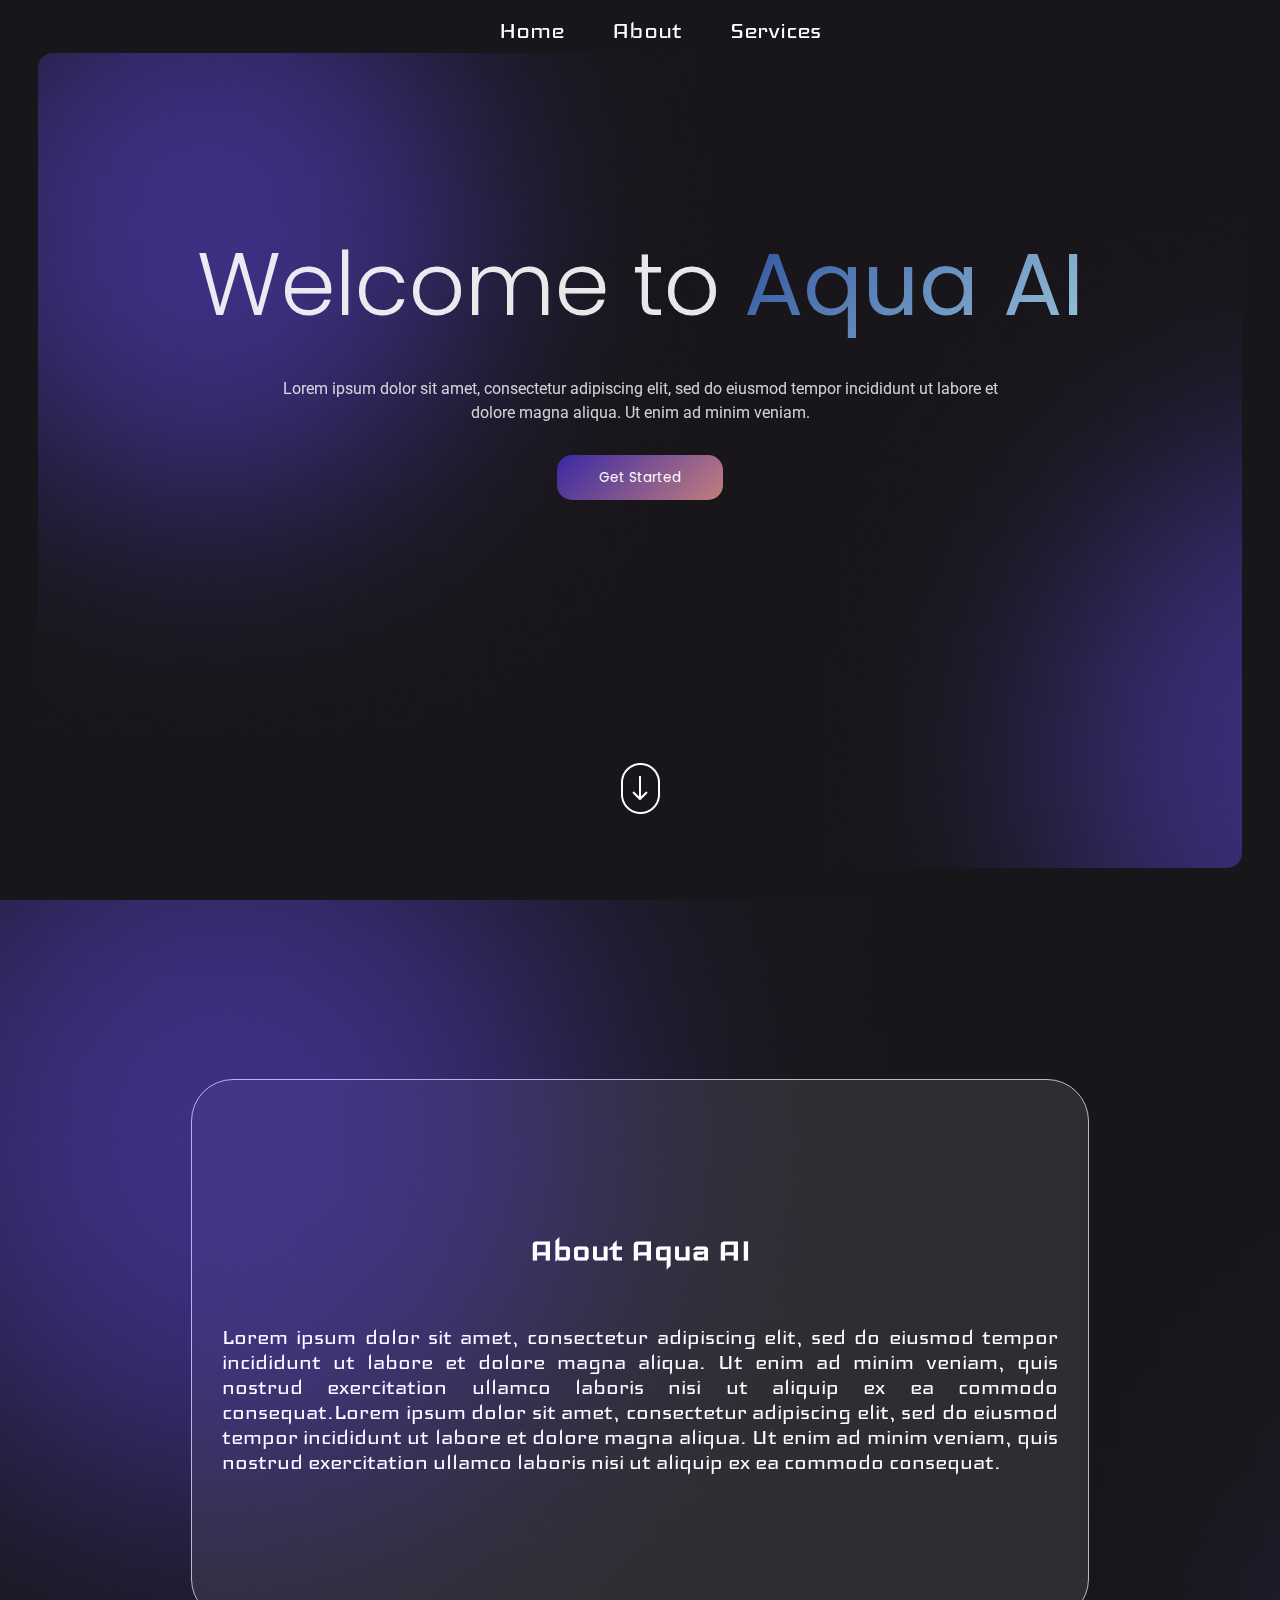
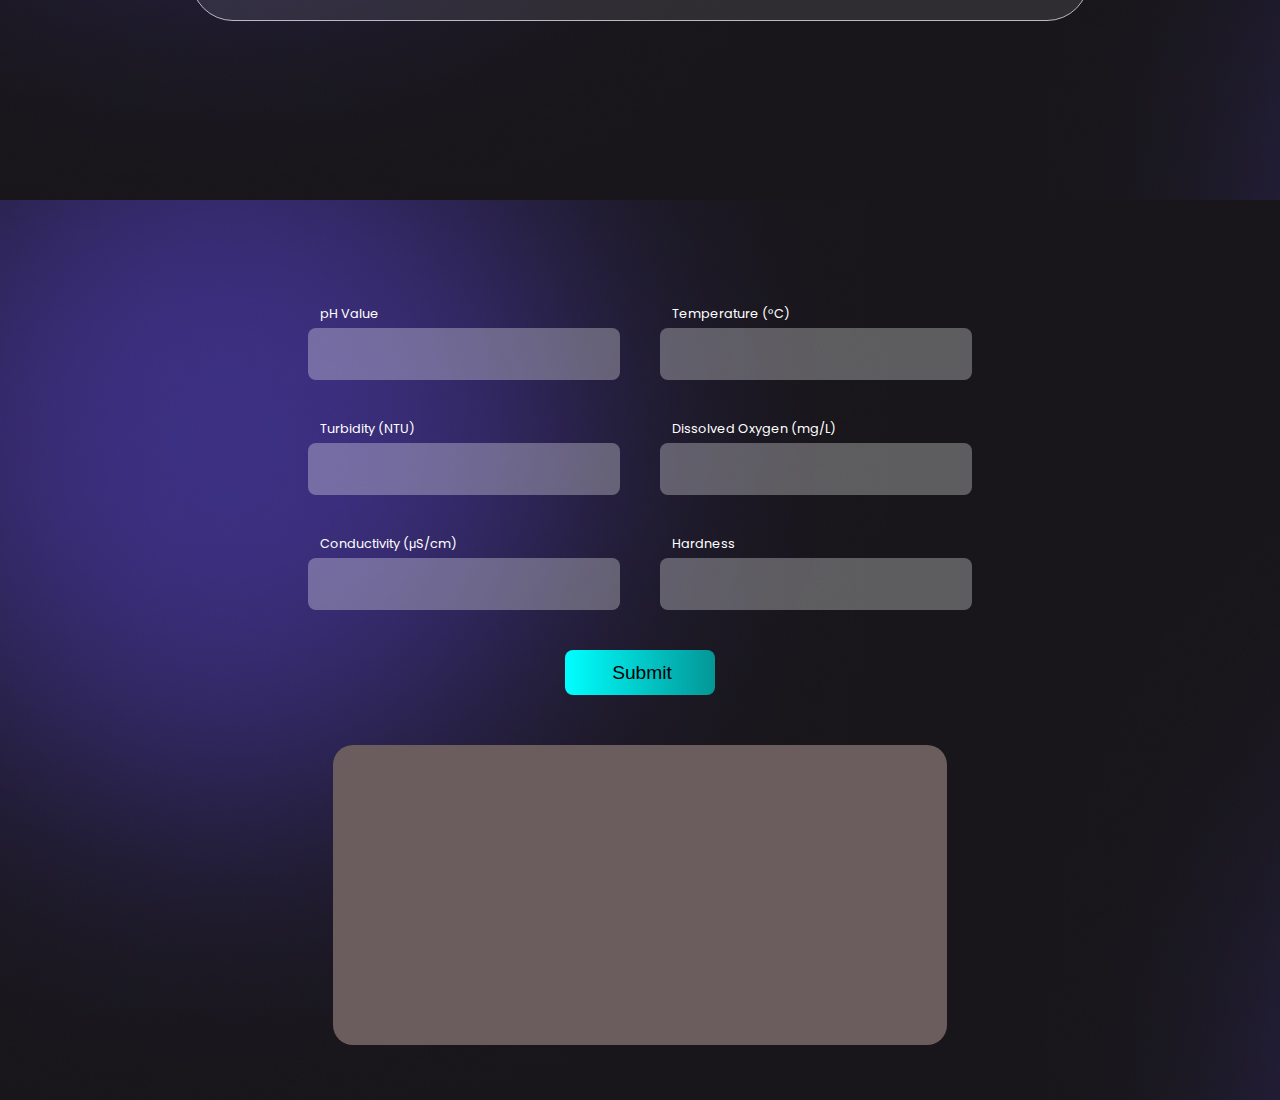
==== index.html @ 48a55d61 "First Commit" ====
<!DOCTYPE html>
<html lang="en">
<head>
    <meta charset="UTF-8">
    <meta name="viewport" content="width=device-width, initial-scale=1.0">
    <title>Aqua AI</title>
    <link rel="stylesheet" href="styles.css">
</head>
<body>
    <header>
        <nav class="navbar">
            <ul class="menu">
                <li><a id = "navli1" href="#home">Home</a></li>
                <li><a id = "navli2" href="#about">About</a></li>
                <li><a id = "navli3" href="#ai">Services</a></li>
            </ul>
            <svg id = "ham" stroke="#fff" fill="#fff" stroke-width="0" viewBox="0 0 512 512" height="2em" width="2em" xmlns="http://www.w3.org/2000/svg"><path d="M32 96v64h448V96H32zm0 128v64h448v-64H32zm0 128v64h448v-64H32z"></path></svg>
        </nav>
    </header>

    <section class="hero" id = "home">
        <div class="content">
            <h1 id = "wel">Welcome to <span class="highlight">Aqua AI</span></h1>
            <p>Lorem ipsum dolor sit amet, consectetur adipiscing elit, sed do eiusmod tempor incididunt ut labore et dolore magna aliqua. Ut enim ad minim veniam.</p>
            <button>Get Started</button>
            <div class="next-page-icon">
            <a href = "#about"><img src ="Group 2.png"></a>
            </div>
        </div>
    </section>

    <section id = "about">
        <div class="abt">
            <h2>About Aqua AI</h2>
            <p>Lorem ipsum dolor sit amet, consectetur adipiscing elit, sed do eiusmod tempor incididunt ut labore et dolore magna aliqua. Ut enim ad minim veniam, quis nostrud exercitation ullamco laboris nisi ut aliquip ex ea commodo consequat.Lorem ipsum dolor sit amet, consectetur adipiscing elit, sed do eiusmod tempor incididunt ut labore et dolore magna aliqua. Ut enim ad minim veniam, quis nostrud exercitation ullamco laboris nisi ut aliquip ex ea commodo consequat.</p>
        </div>
    </section>

    <section id="ai">
        <div class="form-container">
            <form action="#">
                <div class="inner-container">
                    <div class="datainput">
                        <label for = "ph-value">pH Value</label>
                        <input type="number" id="ph-value" name="ph-value" min="1" max="14" required>
                    </div>
                    <div class="datainput">
                        <label for = "ph-value">Temperature (°C)</label>
                        <input type="number" id="temp" name="temp" required>
                    </div>
                    <div class="datainput">
                        <label for = "ph-value">Turbidity (NTU)</label>
                        <input type="number" id="turbidity" name="turbidity" required>
                    </div>
                    <div class="datainput">
                        <label for = "ph-value">Dissolved Oxygen (mg/L)</label>
                        <input type="number" id="do" name="do" required>
                    </div>
                    <div class="datainput">
                        <label for = "ph-value">Conductivity (μS/cm)</label>
                        <input type="number" id="conductivity" name="conductivity" required>
                    </div>
                    <div class="datainput">
                        <label for = "ph-value">Hardness</label>
                        <input type="number" id="hard" name="hard" required>
                    </div>
                    <div class="datainput" id = "submitbtn">
                        <input type="submit" value="Submit" id = "getresultsButton">
                    </div>
                </div>
            </form>
            <div class="result">
                <!-- <div class="resultdata">
                    <h2>Predicted pH:</h2>
                    <p id="predicted-ph"></p>
                </div>
                <div class="conf">
                    <div class="progress">
                        <span id = "progressvalue">80%</span>
                        </div>
                    <h3>Confidence %</h3>
                </div> -->
            </div>
        </div>
    </section>
    
    <script type="module" src = "script.js"></script>
</body>
</html>
---- styles.css ----
@import url('https://fonts.googleapis.com/css2?family=Roboto:ital,wght@0,100;0,300;0,400;0,500;0,700;0,900;1,100;1,300;1,400;1,500;1,700;1,900&display=swap');
@import url('https://fonts.googleapis.com/css2?family=Iceland&display=swap');
@import url('https://fonts.googleapis.com/css2?family=Poppins:ital,wght@0,100;0,200;0,300;0,400;0,500;0,600;0,700;0,800;0,900;1,100;1,200;1,300;1,400;1,500;1,600;1,700;1,800;1,900&display=swap');

html{
    scroll-behavior: smooth;
}

header{
    overflow-x: hidden;
}

body{
    background-size: cover;
    background-repeat: no-repeat;
    height: auto;
    width: 100vw;
    overflow-x: hidden;
    margin: 0;
}

.navbar{
    position: fixed;
    display: flex;
    flex-direction: row;
    justify-content: space-around;
    align-items: center;
    width: 100%;
}

.navbar svg{
    margin-right: 10px;
    display: none;
}

.menu{
    display: flex;
    flex-direction: row;
    gap: 3rem;
    justify-content: center;
    align-items: center;
    width: 100%;
    list-style-type: none;
    transition: 0.5s ease-in-out;
}

.menu a{
    text-decoration: none;
    display: inline-block;
    color: #fff;
    font-family: "Iceland", sans-serif;
    font-weight: 400;
    font-style: normal;
    font-size: 1.8rem;
    overflow: hidden;
    transition: 0.3s ease-in-out;
}

.menu.active{
    color: rgb(0, 255, 255);
}


.menu a:hover{
    color: rgb(0, 255, 255);
}

.datainput {
    display: flex;
    color: #fff;
    flex-direction: column;
}

.form-container {
    display: flex;
    height: fit-content;
    width: 60%;
    flex-direction: column;
    justify-content: center;
    align-items: center;
}

.inner-container {
    display: flex;
    flex-wrap: wrap;
    gap: 2.5rem;
    justify-content: center;
    margin-top: 50px;
}

#ai {
    height: 100vh;
    background-image: url("./BgImg.jpg");
    width: 100vw;
    display: flex;
    align-items: center;
    justify-content: center;
}

.datainput input {
    width: 300px;
    height: 50px;
    background-color: rgba(255, 255, 255, 0.3);
    border-style: none;
    border-radius: 8px;
    padding-left: 10px;
    color: #fff;
    transition: 0.5s ease-in;
}

.datainput input:focus {
    outline: 2px solid rgba(207, 207, 207, 0.767);
}

.datainput label{
    margin-left: 12px;
    margin-bottom: 5px;
    font-family: "Poppins", sans-serif;
    font-weight: 400;
    font-style: normal;
    font-size: 0.8rem;
}

input::-webkit-outer-spin-button,
input::-webkit-inner-spin-button {
  -webkit-appearance: none;
  margin: 0;
}

#submitbtn input{
    width: 150px;
    height: 45px;
    background-image: linear-gradient(to right, rgba(0, 255, 255, 1), rgba(4, 150, 150, 1));
    color: #000;
    font-size: 1.2rem;
    cursor: pointer;
    transition: 0.5s ease-in-out;
}

#submitbtn input:hover{
    background-color: #fff;
}


.result{
    width: 80%;
    background-color: rgb(107, 93, 93);
    height: 300px;
    margin-top: 50px;
    border-radius: 20px;
    bottom: 30px;
    display: flex;
    justify-content: center;
    align-items: center;
    gap: 20rem;
}

.progress{
    width: 200px;
    height: 200px;
    display: grid;
    border-radius: 50%;
    background-image: conic-gradient(rgb(19, 19, 109) 80%,  rgb(107, 93, 93)80%);
    place-items: center;
}

#progressvalue{
    height: calc(100% - 2rem);
    width: calc(100% - 2rem);
    border-radius: 50%;
    background-color: rgb(107, 93, 93);
    display: grid;
    place-items: center;
    font-size: 35px;
}

.conf{
    display: flex;
    flex-direction: column;
    justify-content: center;
    align-items: center;
}





.hero {
    display: flex;
    justify-content: center;
    align-items: center;
    width: 100vw;  
    height: 100vh; 
    background-color: #18161A;

}

.content {
    display: flex;
    color: #fff;
    align-items: center;
    text-align: center;
    flex-direction: column;
    width: 94%;  
    height: 85%; 
    background-image: url("./BgImg.jpg");
    border-radius: 15px;
    background-size: cover;
    padding-bottom: 50px;
    margin-top: 20px;
}

.content h1 {
padding-top: 12vh;
font-family: "Poppins", sans-serif;
  font-weight: 300;
  font-style: normal;
  font-size: 5.5rem;
margin-bottom: 10px;
opacity: 0.9;
}

.content .highlight {
    background: linear-gradient(135deg, #2F59AC, #A9D7F0);
    font-family: "Poppins", sans-serif;
    font-weight: 400;
    -webkit-text-fill-color: transparent; 
    -webkit-background-clip: text;
    opacity: 1;
}

.content p {
    font-family: 'roboto', sans-serif;
    margin-bottom: 30px;
    line-height: 1.5;
    max-width: 60%;
    opacity: 0.8;

}

button{
    border-radius: 15px;
    font-family: "Poppins", sans-serif;
    background: linear-gradient(135deg, #3A29A3, #C27E7E);
    font-weight:400;
    color: #fff;
    width: 13vw;
    height: 5vh;
    transition: background-image 0.6s ease-in-out;
    border-style: none;
    cursor: pointer;
}

button:hover{
    background-image: linear-gradient(135deg,#C27E7E,#3A29A3);
}

.next-page-icon{
    bottom: 30px;
    justify-content: baseline;
    align-content: baseline;
    transition: transform 0.3s ease-in-out;
    margin-top: auto;
}

.next-page-icon:hover{
    transform: scale(1.2);
}


#about{
    height: 100vh;
    background-image: url("./BgImg.jpg");
    width: 100vw;
    display: flex;
    align-items: center;
    justify-content: center;
}

.abt{
    display: flex;
    flex-direction: column;
    width: 70%;
    height: 60vh;
    background-color: rgb(74, 71, 78,47%);
    background: rgba(74, 71, 78, 0.47);
    background-blend-mode: color-burn;
    mix-blend-mode: luminosity;
    border: 1px solid #7ACFFF;
    border-radius: 42px;
    text-align: center;
    justify-content: center;
    color: white;
    text-wrap: wrap;
}

.abt p{
    font-family: 'Iceland';
    font-style: normal;
    padding-left: 30px;
    padding-right: 30px;
    font-size: 2vw;
    text-align: justify;
}

.abt h2{
    font-family: 'Iceland';
    font-style: normal;
    font-size: 3vw;
}



@media (max-width: 1110px) {

    .datainput input{
        width: 200px;
        height: 40px;
        font-size: 1rem;
    }

    .form-container{
        width: 90%;
    }

    .inner-container{
        gap: 1rem;
    }
}


@media (max-width: 475px){
    body{
        height: 100vh;
    }

    .hero{
        height: 100vh;
        width: 100vw;
        margin: 0;
    }

    #ai{
        height: auto;
    }

    .abt p{
        font-size: 20px;
    }

    .abt{
        height: 90vh;
        width: 90vw;
    }

    .abt h2{
        font-size: 40px;
    }

    .navbar svg{
        display: flex;
        top: 10px;
        right: 10px;
        position: fixed;
    }

    .content h1{
        font-size: 3rem;
    }

    .content p{
        max-width: 80vw;
    }

    .next-page-icon{
        bottom: 30px;
    }

    button{
        width: 200px;
        margin-top: 30px;
    }

    .datainput input{
        width: 250px;
        height: 30px;
    }

    .datainput label{
        font-size: 0.6rem;
    }

    #submitbtn input{
        width: 100px;
        height: 35px;
        font-size: 0.9rem;
    }

    .result{
        margin-bottom: 50px;
    }

    
    .navbar{
        z-index: 10;
    }

    .menu{
        display: none;
        transition: 0.5s ease;
    }

    .menu.active{
        display: flex;
        flex-direction: column;
        background-color: #18161A;
        width: 70%;
        height: 300px;
        padding-left: 0;
        margin-top: 60px;
        border-radius: 20px;
    }

    .inner-container{
        margin-top: 30px;
    }
}
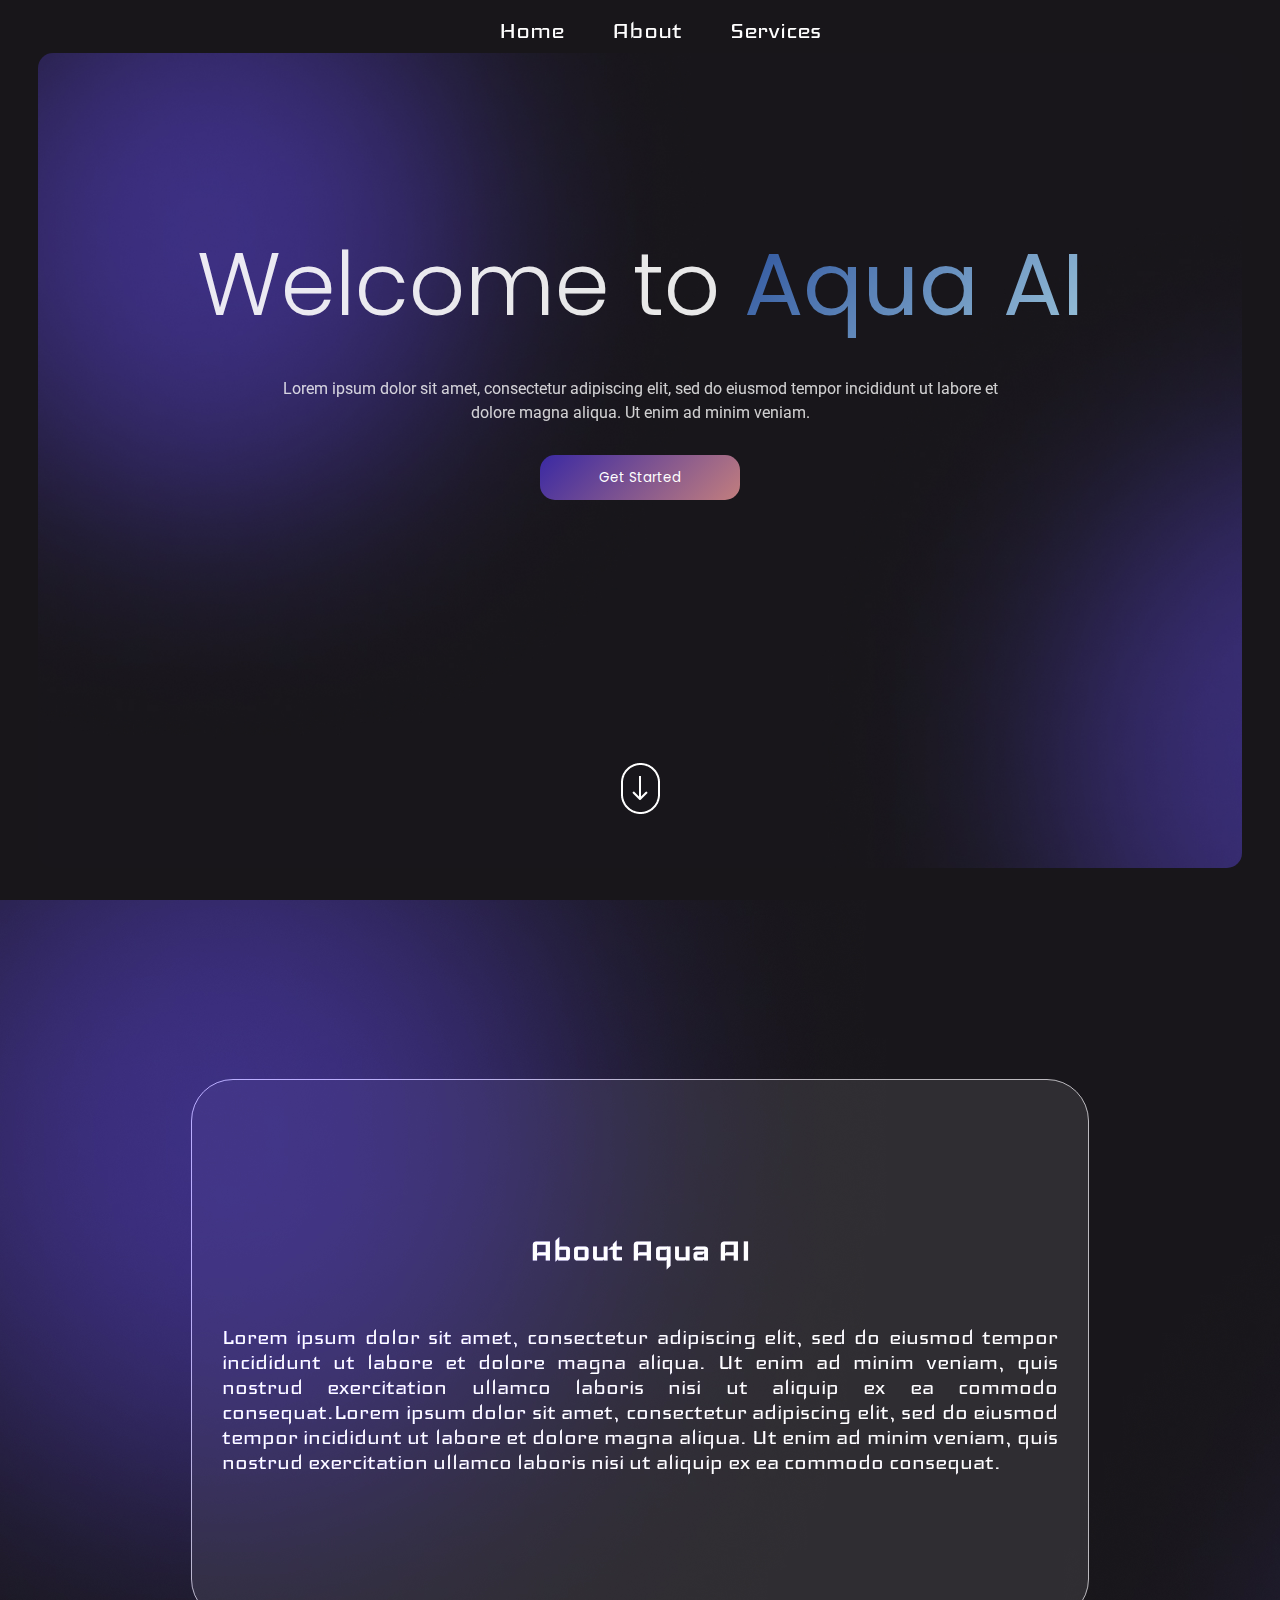
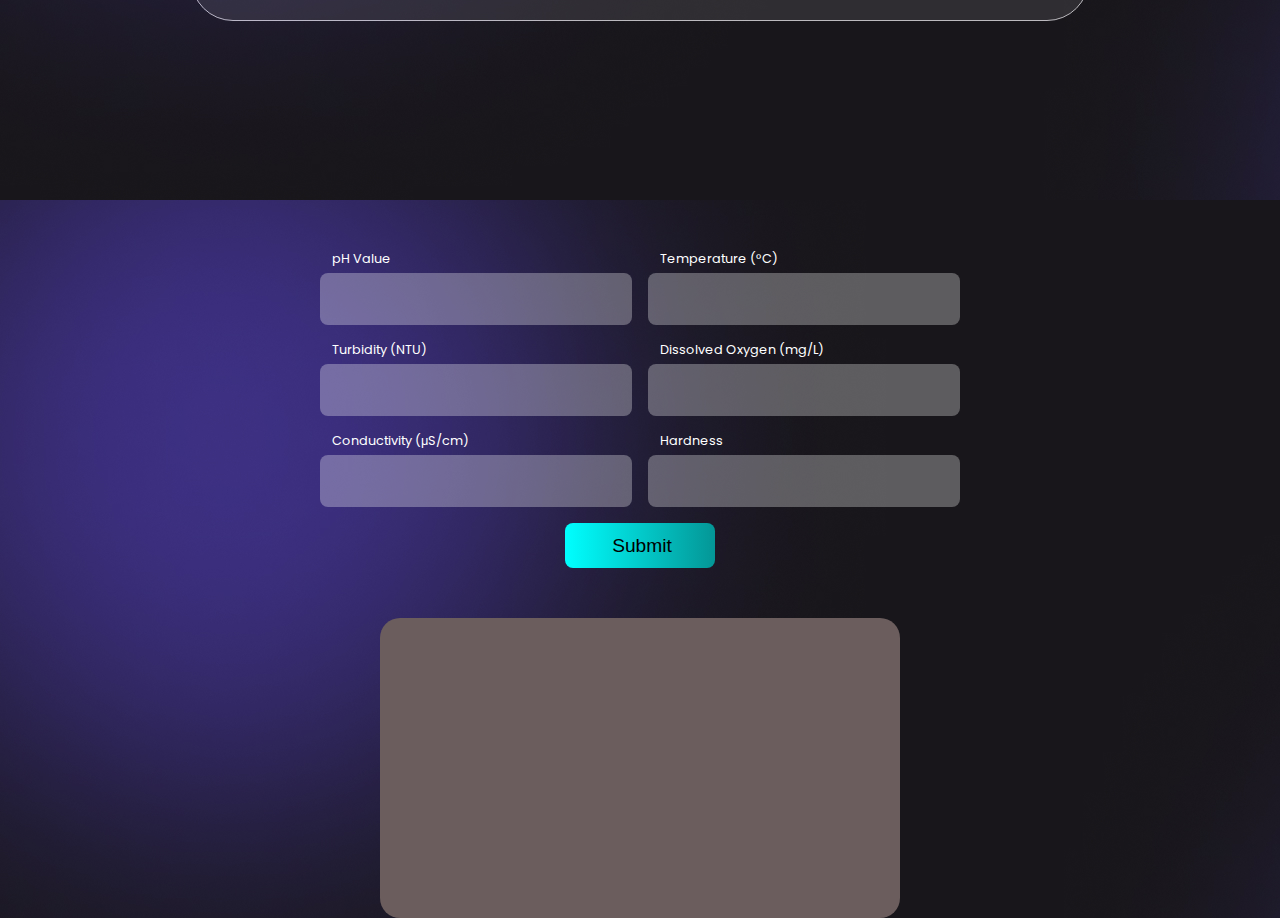
==== commit 7541571f: "making api post request..." ====
--- a/index.html
+++ b/index.html
@@ -84,6 +84,6 @@
         </div>
     </section>
     
-    <script type="module" src = "script.js"></script>
+    <script src = "script.js"></script>
 </body>
 </html>--- a/styles.css
+++ b/styles.css
@@ -244,7 +244,7 @@
     background: linear-gradient(135deg, #3A29A3, #C27E7E);
     font-weight:400;
     color: #fff;
-    width: 13vw;
+    width: 200px;
     height: 5vh;
     transition: background-image 0.6s ease-in-out;
     border-style: none;
@@ -311,25 +311,46 @@
 
 
 
-@media (max-width: 1110px) {
+@media (max-width: 1700px) {
 
     .datainput input{
-        width: 200px;
+        width: 300px;
+        height: 50px;
+        font-size: 1rem;
+    }
+
+    .form-container{
+        width: 650px;
+        height: 100vh;
+    }
+
+    .inner-container{
+        gap: 1rem;
+    }
+    #ai{
+        height: 100vh;
+    }
+}
+
+
+@media (max-width: 700px){
+    .form-container{
+        width: 400px;
+        height: 100vh;
+    }
+
+    .datainput input{
         height: 40px;
         font-size: 1rem;
     }
-
-    .form-container{
-        width: 90%;
-    }
-
-    .inner-container{
-        gap: 1rem;
-    }
-}
-
-
-@media (max-width: 475px){
+    #ai{
+        height: 100vh;
+    }
+}
+
+
+
+@media (max-width: 600px){
     body{
         height: 100vh;
     }
@@ -341,7 +362,7 @@
     }
 
     #ai{
-        height: auto;
+        height: 100vh;
     }
 
     .abt p{
@@ -382,17 +403,22 @@
     }
 
     .datainput input{
-        width: 250px;
+        width: 300px;
         height: 30px;
     }
 
     .datainput label{
-        font-size: 0.6rem;
+        font-size: 0.7rem;
+    }
+
+    .form-container{
+        width: 300px;
+        height: 100vh;
     }
 
     #submitbtn input{
         width: 100px;
-        height: 35px;
+        height: 40px;
         font-size: 0.9rem;
     }
 
@@ -424,6 +450,35 @@
     .inner-container{
         margin-top: 30px;
     }
-}
-
-
+
+}
+
+@media (max-width: 500px){
+    .form-container{
+        width: 300px;
+        height: 100vh;
+    }
+
+    .datainput label{
+        font-size: 0.6rem;
+    }
+
+    .datainput input{
+        height: 35px;
+    }
+
+    #ai{
+        height: 100vh;
+    }
+}
+
+@media (max-height: 900px){
+    #ai{
+        height: fit-content;
+    }
+
+    .form-container{
+        height: fit-content;
+    }
+}
+
